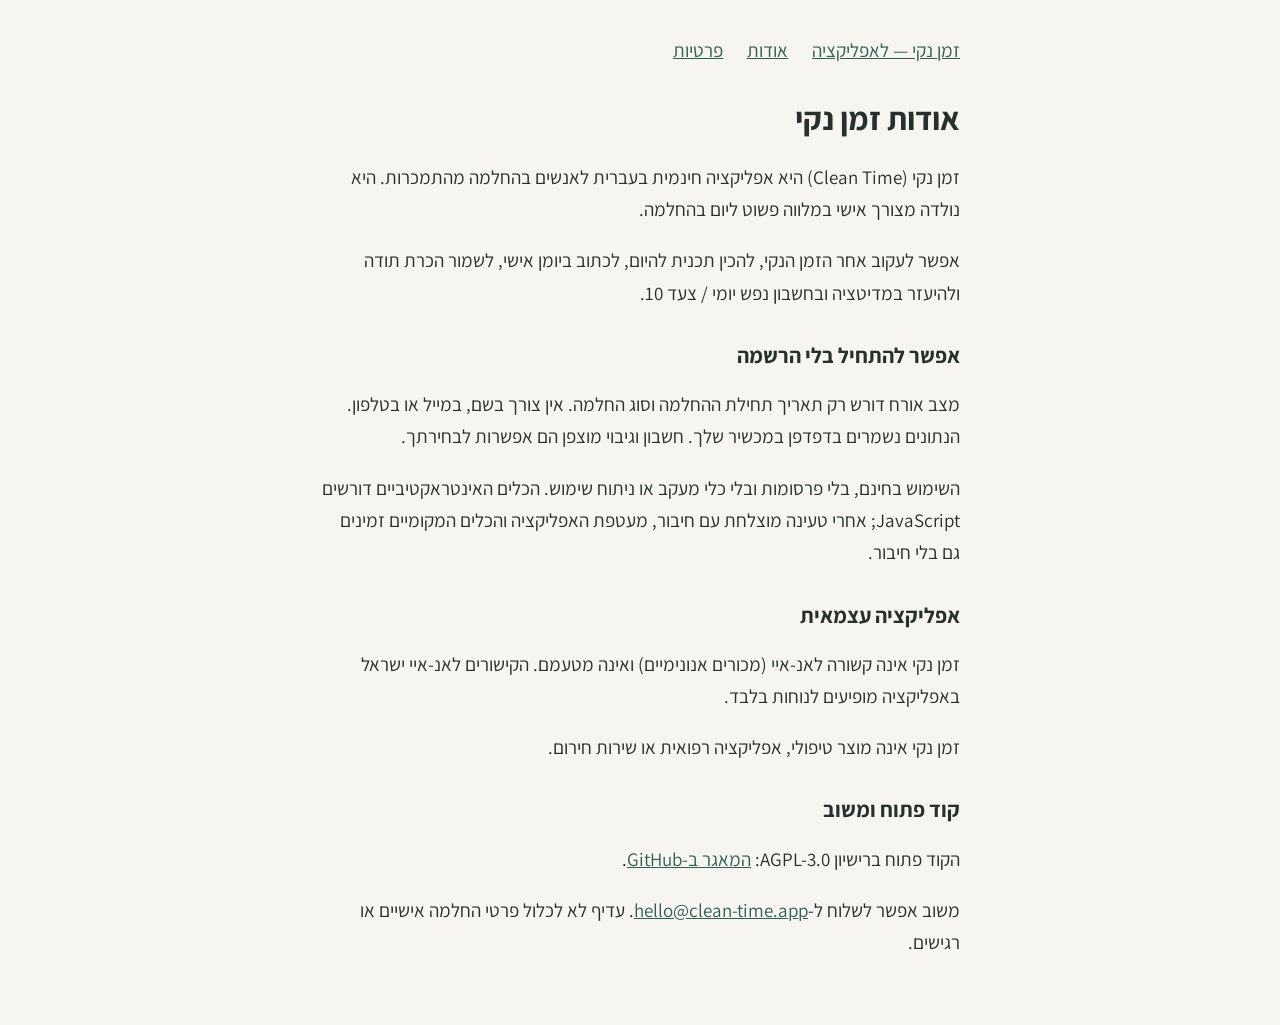
==== about/index.html @ 207cbd4b "Add public Hebrew identity and crawlable About and Privacy pages" ====
<!DOCTYPE html>
<html lang="he" dir="rtl">
<head>
<meta charset="UTF-8">
<meta name="viewport" content="width=device-width, initial-scale=1">
<title>אודות זמן נקי | זמן נקי</title>
<meta name="description" content="זמן נקי היא אפליקציה חינמית בעברית לאנשים בהחלמה מהתמכרות, עם מעקב זמן נקי וכלים יומיים. אפשר להתחיל בלי הרשמה; האפליקציה עצמאית ואינה מוצר טיפולי.">
<link rel="canonical" href="https://www.clean-time.app/about/">
<meta property="og:type" content="website">
<meta property="og:locale" content="he_IL">
<meta property="og:site_name" content="זמן נקי">
<meta property="og:title" content="אודות זמן נקי | זמן נקי">
<meta property="og:description" content="זמן נקי היא אפליקציה חינמית בעברית לאנשים בהחלמה מהתמכרות, עם מעקב זמן נקי וכלים יומיים. אפשר להתחיל בלי הרשמה; האפליקציה עצמאית ואינה מוצר טיפולי.">
<meta property="og:url" content="https://www.clean-time.app/about/">
<meta property="og:image" content="https://www.clean-time.app/icon-512.png">
<meta property="og:image:alt" content="הסמל של זמן נקי">
<meta name="twitter:card" content="summary">
<meta name="twitter:title" content="אודות זמן נקי | זמן נקי">
<meta name="twitter:description" content="זמן נקי היא אפליקציה חינמית בעברית לאנשים בהחלמה מהתמכרות, עם מעקב זמן נקי וכלים יומיים. אפשר להתחיל בלי הרשמה; האפליקציה עצמאית ואינה מוצר טיפולי.">
<meta name="twitter:image" content="https://www.clean-time.app/icon-512.png">
<meta name="twitter:image:alt" content="הסמל של זמן נקי">
<link rel="icon" href="/icon-192.png">
<link rel="stylesheet" href="/assets/public.css">
</head>
<body>
<main>
<nav aria-label="מידע ציבורי"><a href="/">זמן נקי — לאפליקציה</a><a href="/about/">אודות</a><a href="/privacy/">פרטיות</a></nav>
<h1>אודות זמן נקי</h1>
<p>זמן נקי (Clean Time) היא אפליקציה חינמית בעברית לאנשים בהחלמה מהתמכרות. היא נולדה מצורך אישי במלווה פשוט ליום בהחלמה.</p>
<p>אפשר לעקוב אחר הזמן הנקי, להכין תכנית להיום, לכתוב ביומן אישי, לשמור הכרת תודה ולהיעזר במדיטציה ובחשבון נפש יומי / צעד 10.</p>
<h2>אפשר להתחיל בלי הרשמה</h2>
<p>מצב אורח דורש רק תאריך תחילת ההחלמה וסוג החלמה. אין צורך בשם, במייל או בטלפון. הנתונים נשמרים בדפדפן במכשיר שלך. חשבון וגיבוי מוצפן הם אפשרות לבחירתך.</p>
<p>השימוש בחינם, בלי פרסומות ובלי כלי מעקב או ניתוח שימוש. הכלים האינטראקטיביים דורשים JavaScript; אחרי טעינה מוצלחת עם חיבור, מעטפת האפליקציה והכלים המקומיים זמינים גם בלי חיבור.</p>
<h2>אפליקציה עצמאית</h2>
<p>זמן נקי אינה קשורה לאנ-איי (מכורים אנונימיים) ואינה מטעמם. הקישורים לאנ-איי ישראל באפליקציה מופיעים לנוחות בלבד.</p>
<p>זמן נקי אינה מוצר טיפולי, אפליקציה רפואית או שירות חירום.</p>
<h2>קוד פתוח ומשוב</h2>
<p>הקוד פתוח ברישיון AGPL-3.0: <a href="https://github.com/onahum2023/clean-time">המאגר ב-GitHub</a>.</p>
<p>משוב אפשר לשלוח ל-<a href="mailto:hello@clean-time.app" dir="ltr">hello@clean-time.app</a>. עדיף לא לכלול פרטי החלמה אישיים או רגישים.</p>
</main>
</body>
</html>
---- assets/public.css ----
@font-face{font-family:Assistant;src:url('/assets/fonts/Assistant-Variable.ttf') format('truetype');font-style:normal;font-weight:200 800;font-display:swap}
:root{color-scheme:light dark;--bg:#F7F5F0;--ink:#26302D;--link:#315E53}
@media(prefers-color-scheme:dark){:root{--bg:#191E1B;--ink:#EDF0E9;--link:#A9D7C9}}
*{box-sizing:border-box}
body{margin:0;background:var(--bg);color:var(--ink);font:19px/1.7 Assistant,Arial,sans-serif}
main{max-width:680px;margin:auto;padding:24px 20px 48px;overflow-wrap:anywhere}
h1,h2{line-height:1.3}h1{font-size:2rem}h2{font-size:1.35rem;margin-top:32px}
a{color:var(--link)}nav{display:flex;gap:24px;flex-wrap:wrap}nav a{display:inline-block;padding-block:10px;min-height:44px}
:focus-visible{outline:2px solid var(--link);outline-offset:4px}
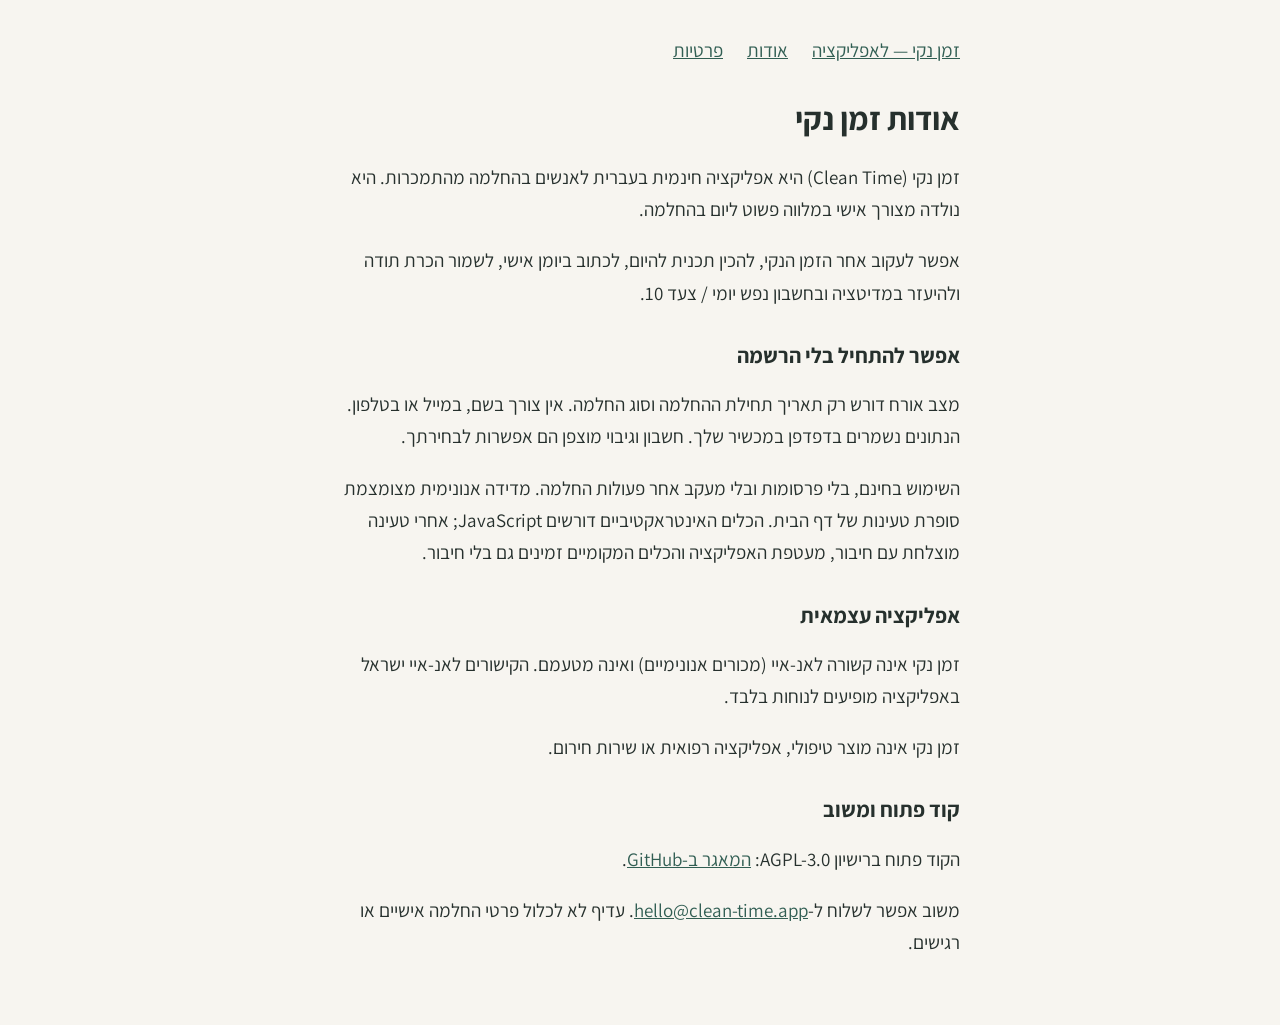
==== commit 900f84f1: "Use apex canonicals and privacy-limited Vercel page views" ====
--- a/about/index.html
+++ b/about/index.html
@@ -5,19 +5,19 @@
 <meta name="viewport" content="width=device-width, initial-scale=1">
 <title>אודות זמן נקי | זמן נקי</title>
 <meta name="description" content="זמן נקי היא אפליקציה חינמית בעברית לאנשים בהחלמה מהתמכרות, עם מעקב זמן נקי וכלים יומיים. אפשר להתחיל בלי הרשמה; האפליקציה עצמאית ואינה מוצר טיפולי.">
-<link rel="canonical" href="https://www.clean-time.app/about/">
+<link rel="canonical" href="https://clean-time.app/about/">
 <meta property="og:type" content="website">
 <meta property="og:locale" content="he_IL">
 <meta property="og:site_name" content="זמן נקי">
 <meta property="og:title" content="אודות זמן נקי | זמן נקי">
 <meta property="og:description" content="זמן נקי היא אפליקציה חינמית בעברית לאנשים בהחלמה מהתמכרות, עם מעקב זמן נקי וכלים יומיים. אפשר להתחיל בלי הרשמה; האפליקציה עצמאית ואינה מוצר טיפולי.">
-<meta property="og:url" content="https://www.clean-time.app/about/">
-<meta property="og:image" content="https://www.clean-time.app/icon-512.png">
+<meta property="og:url" content="https://clean-time.app/about/">
+<meta property="og:image" content="https://clean-time.app/icon-512.png">
 <meta property="og:image:alt" content="הסמל של זמן נקי">
 <meta name="twitter:card" content="summary">
 <meta name="twitter:title" content="אודות זמן נקי | זמן נקי">
 <meta name="twitter:description" content="זמן נקי היא אפליקציה חינמית בעברית לאנשים בהחלמה מהתמכרות, עם מעקב זמן נקי וכלים יומיים. אפשר להתחיל בלי הרשמה; האפליקציה עצמאית ואינה מוצר טיפולי.">
-<meta name="twitter:image" content="https://www.clean-time.app/icon-512.png">
+<meta name="twitter:image" content="https://clean-time.app/icon-512.png">
 <meta name="twitter:image:alt" content="הסמל של זמן נקי">
 <link rel="icon" href="/icon-192.png">
 <link rel="stylesheet" href="/assets/public.css">
@@ -30,7 +30,7 @@
 <p>אפשר לעקוב אחר הזמן הנקי, להכין תכנית להיום, לכתוב ביומן אישי, לשמור הכרת תודה ולהיעזר במדיטציה ובחשבון נפש יומי / צעד 10.</p>
 <h2>אפשר להתחיל בלי הרשמה</h2>
 <p>מצב אורח דורש רק תאריך תחילת ההחלמה וסוג החלמה. אין צורך בשם, במייל או בטלפון. הנתונים נשמרים בדפדפן במכשיר שלך. חשבון וגיבוי מוצפן הם אפשרות לבחירתך.</p>
-<p>השימוש בחינם, בלי פרסומות ובלי כלי מעקב או ניתוח שימוש. הכלים האינטראקטיביים דורשים JavaScript; אחרי טעינה מוצלחת עם חיבור, מעטפת האפליקציה והכלים המקומיים זמינים גם בלי חיבור.</p>
+<p>השימוש בחינם, בלי פרסומות ובלי מעקב אחר פעולות החלמה. מדידה אנונימית מצומצמת סופרת טעינות של דף הבית. הכלים האינטראקטיביים דורשים JavaScript; אחרי טעינה מוצלחת עם חיבור, מעטפת האפליקציה והכלים המקומיים זמינים גם בלי חיבור.</p>
 <h2>אפליקציה עצמאית</h2>
 <p>זמן נקי אינה קשורה לאנ-איי (מכורים אנונימיים) ואינה מטעמם. הקישורים לאנ-איי ישראל באפליקציה מופיעים לנוחות בלבד.</p>
 <p>זמן נקי אינה מוצר טיפולי, אפליקציה רפואית או שירות חירום.</p>
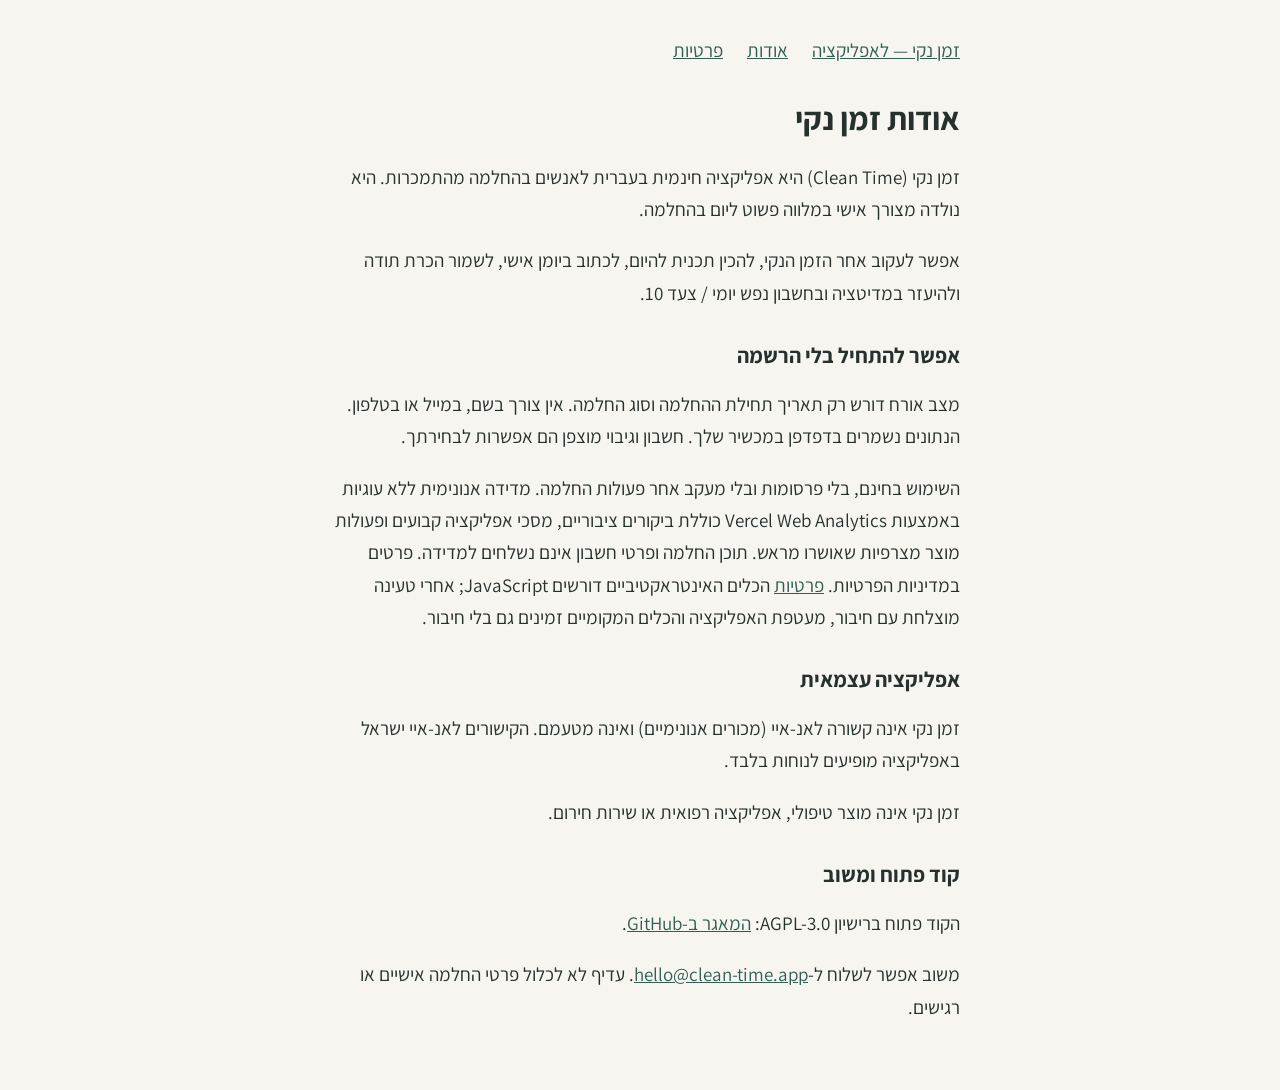
==== commit c43ac5a8: "Contain journal modal focus and correct About analytics disclosure" ====
--- a/about/index.html
+++ b/about/index.html
@@ -2,6 +2,8 @@
 <html lang="he" dir="rtl">
 <head>
 <meta charset="UTF-8">
+<meta name="referrer" content="no-referrer">
+<script defer src="/assets/analytics.js" data-enabled="true" data-script-src="/_vercel/insights/script.js" data-view-endpoint="/_vercel/insights/view" data-event-endpoint="/_vercel/insights/event" data-custom-events="true"></script>
 <meta name="viewport" content="width=device-width, initial-scale=1">
 <title>אודות זמן נקי | זמן נקי</title>
 <meta name="description" content="זמן נקי היא אפליקציה חינמית בעברית לאנשים בהחלמה מהתמכרות, עם מעקב זמן נקי וכלים יומיים. אפשר להתחיל בלי הרשמה; האפליקציה עצמאית ואינה מוצר טיפולי.">
@@ -30,7 +32,7 @@
 <p>אפשר לעקוב אחר הזמן הנקי, להכין תכנית להיום, לכתוב ביומן אישי, לשמור הכרת תודה ולהיעזר במדיטציה ובחשבון נפש יומי / צעד 10.</p>
 <h2>אפשר להתחיל בלי הרשמה</h2>
 <p>מצב אורח דורש רק תאריך תחילת ההחלמה וסוג החלמה. אין צורך בשם, במייל או בטלפון. הנתונים נשמרים בדפדפן במכשיר שלך. חשבון וגיבוי מוצפן הם אפשרות לבחירתך.</p>
-<p>השימוש בחינם, בלי פרסומות ובלי מעקב אחר פעולות החלמה. מדידה אנונימית מצומצמת סופרת טעינות של דף הבית. הכלים האינטראקטיביים דורשים JavaScript; אחרי טעינה מוצלחת עם חיבור, מעטפת האפליקציה והכלים המקומיים זמינים גם בלי חיבור.</p>
+<p>השימוש בחינם, בלי פרסומות ובלי מעקב אחר פעולות החלמה. מדידה אנונימית ללא עוגיות באמצעות Vercel Web Analytics כוללת ביקורים ציבוריים, מסכי אפליקציה קבועים ופעולות מוצר מצרפיות שאושרו מראש. תוכן החלמה ופרטי חשבון אינם נשלחים למדידה. פרטים במדיניות הפרטיות. <a href="/privacy/">פרטיות</a> הכלים האינטראקטיביים דורשים JavaScript; אחרי טעינה מוצלחת עם חיבור, מעטפת האפליקציה והכלים המקומיים זמינים גם בלי חיבור.</p>
 <h2>אפליקציה עצמאית</h2>
 <p>זמן נקי אינה קשורה לאנ-איי (מכורים אנונימיים) ואינה מטעמם. הקישורים לאנ-איי ישראל באפליקציה מופיעים לנוחות בלבד.</p>
 <p>זמן נקי אינה מוצר טיפולי, אפליקציה רפואית או שירות חירום.</p>
